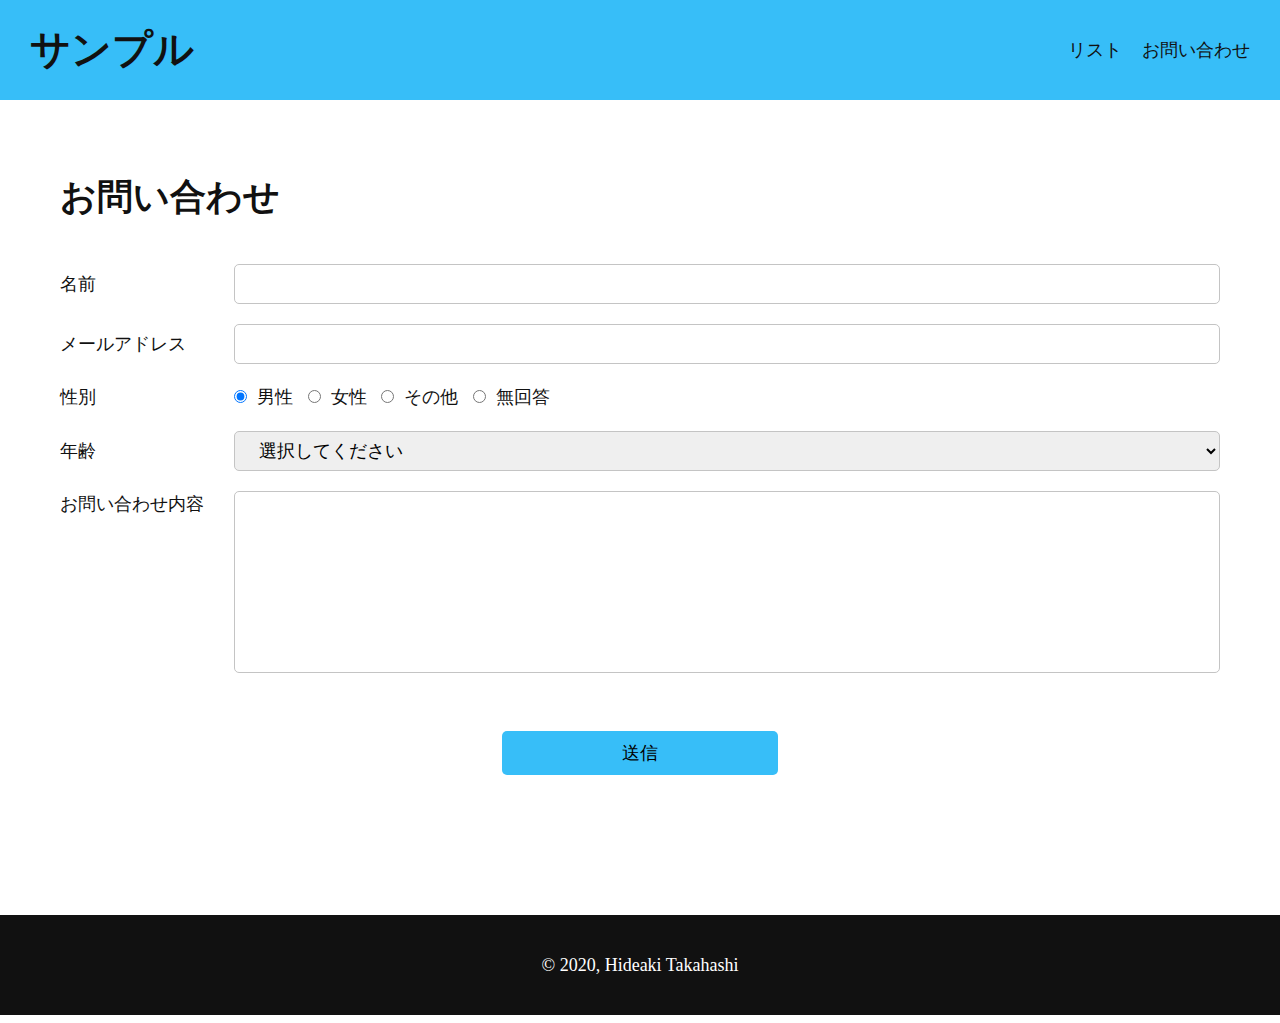
==== contact.html @ 67ea4522 "add: list page, contact page" ====
<!DOCTYPE html>
<html lang="en">
<head>
  <meta charset="UTF-8">
  <meta name="viewport" content="width=device-width, initial-scale=1.0">
  <title>Accessibility</title>
  <link rel="stylesheet" href="./assets/css/app.css">
  <link rel="stylesheet" href="./assets/css/contact.css">
</head>
<body>
  <header class="header">
    <h1 class="title">サンプル</h1>
    <nav class="menu">
      <a href="./index.html" class="menu-item">リスト</a>
      <a href="./contact.html" class="menu-item">お問い合わせ</a>
    </nav>
  </header>
  <main class="main">
    <h3 class="subtitle">お問い合わせ</h3>
    <form id="form" class="form">
      <div class="form-item">
        <label for="name" class="form-label">名前</label>
        <div class="form-area">
          <input id="name" type="text" name="name" class="form-textbox">
        </div>
      </div>
      <div class="form-item">
        <label for="email" class="form-label">メールアドレス</label>
        <div class="form-area">
          <input id="email" type="email" name="email" class="form-textbox">
        </div>
      </div>
      <div class="form-item">
        <label for="gender" class="form-label">性別</label>
        <div class="form-area">
          <input type="radio" name="gender" value="男性" class="form-radio" checked>男性
          <input type="radio" name="gender" value="女性" class="form-radio">女性
          <input type="radio" name="gender" value="その他" class="form-radio">その他
          <input type="radio" name="gender" value="無回答" class="form-radio">無回答
        </div>
      </div>
      <div class="form-item">
        <label for="age" class="form-label">年齢</label>
        <div class="form-area">
          <select id="age" name="age" class="form-selectbox">
            <option value="">選択してください</option>
            <option value="20歳未満">20歳未満</option>
            <option value="20-29歳">20-29歳</option>
            <option value="30-39歳">30-39歳</option>
            <option value="40-49歳">40-49歳</option>
            <option value="50-59歳">50-59歳</option>
            <option value="60-69歳">60-69歳</option>
            <option value="70-79歳">70-79歳</option>
            <option value="80歳以上">80歳以上</option>
          </select>
        </div>
      </div>
      <div class="form-item">
        <label for="contact" class="form-label">お問い合わせ内容</label>
        <div class="form-area">
          <textarea name="contact" rows="8" class="form-textarea"></textarea>
        </div>
      </div>
      <div class="form-submit">
        <button type="submit" class="form-submit_btn">送信</button>
      </div>
    </form>
  </main>
  <footer class="footer">
    <div class="copyright">© 2020, Hideaki Takahashi</div>
  </footer>
  <script src="./assets/js/app.js"></script>
</body>
</html>
---- assets/css/app.css ----
body {
  padding: 0;
  border: none;
  margin: 0;
  box-sizing: border-box;
  font-size: 18px;
  color: #111111;
  line-height: 1.5;
}

.header {
  height: 100px;
  display: flex;
  justify-content: space-between;
  align-items: center;
  background: #37BEF8;
  padding: 0 30px;
  margin: 0 0 70px;
}

.title{
  font-size: 40px;
  font-weight: bold;
}

.menu {
  display: flex;
  justify-content: space-between;
  align-items: center;
}

.menu-item {
  display: inline-block;
  color: #111111;
  text-decoration: none;
}
.menu-item:first-of-type {
  padding: 0 20px 0 0;
}

.subtitle {
  font-size: 36px;
  margin: 0 0 40px;
}

.main {
  padding: 0 60px;
}

.footer {
  height: 100px;
  display: flex;
  justify-content: center;
  align-items: center;
  background: #111111;
}

.copyright {
  color: #ffffff;
}
---- assets/css/contact.css ----
.form {
  margin: 0 0 140px;
}

.form-item {
  display: flex;
  align-items: center;
  margin: 0 0 20px;
}
.form-item:nth-of-type(5) {
  align-items: start;
  margin: 0 0 50px;
}

.form-label {
  display: inline-block;
  flex: 0 0 144px;
  white-space: nowrap;
  margin: 0 30px 0 0;
}

.form-area {
  width: 100%;
}

.form-textbox {
  width: 100%;
  height: 40px;
  display: inline-block;
  font-size: 18px;
  box-sizing: border-box;
  padding: 0 20px;
  border: 1px solid #c4c4c4;
  border-radius: 5px;
}

.form-radio {
  box-sizing: border-box;
  margin: 0 10px 0;
}
.form-radio:first-of-type {
  margin: 0 10px 0 0;
}

.form-selectbox {
  width: 100%;
  height: 40px;
  display: inline-block;
  font-size: 18px;
  box-sizing: border-box;
  padding: 0 20px;
  border: 1px solid #c4c4c4;
  border-radius: 5px;
}

.form-textarea {
  width: 100%;
  display: inline-block;
  resize: none;
  font-size: 18px;
  box-sizing: border-box;
  padding: 10px 20px;
  border: 1px solid #c4c4c4;
  border-radius: 5px;
}

.form-submit {
  text-align: center;
}

.form-submit_btn {
  background: #37BEF8;
  font-size: 18px;
  padding: 10px 120px;
  border: none;
  border-radius: 5px;
}

.error-message {
  color: #F81D1D;
  font-size: 14px;
  margin: 0;
}
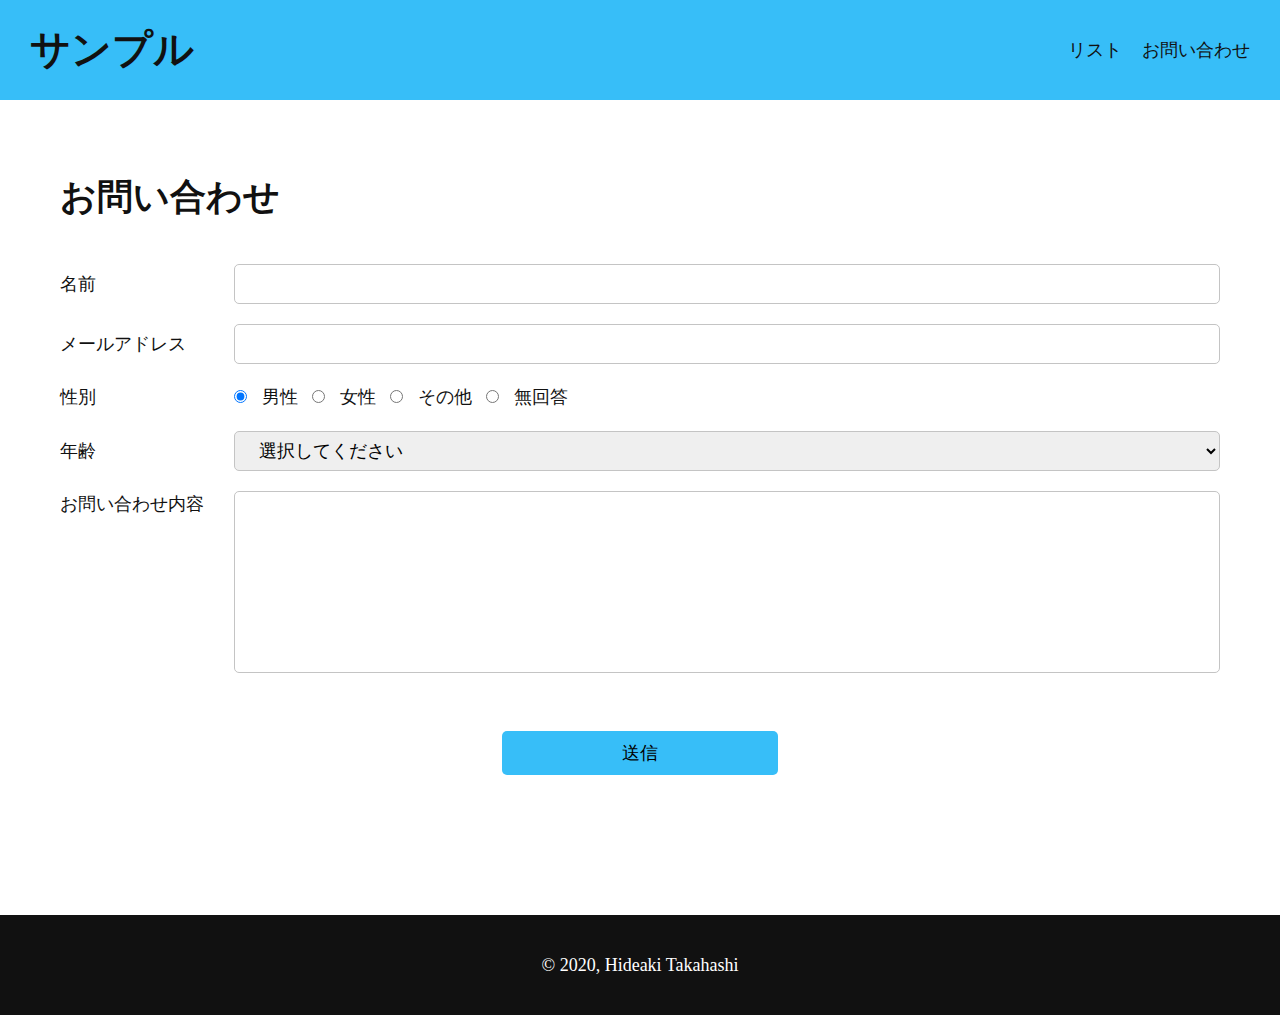
==== commit f01db293: "fix: contact page" ====
--- a/contact.html
+++ b/contact.html
@@ -31,12 +31,16 @@
         </div>
       </div>
       <div class="form-item">
-        <label for="gender" class="form-label">性別</label>
+        <div class="form-label">性別</div>
         <div class="form-area">
-          <input type="radio" name="gender" value="男性" class="form-radio" checked>男性
-          <input type="radio" name="gender" value="女性" class="form-radio">女性
-          <input type="radio" name="gender" value="その他" class="form-radio">その他
-          <input type="radio" name="gender" value="無回答" class="form-radio">無回答
+          <input id="male" type="radio" name="gender" value="男性" class="form-radio" checked>
+          <label for="male">男性</label>
+          <input id="female" type="radio" name="gender" value="女性" class="form-radio">
+          <label for="female">女性</label>
+          <input id="other" type="radio" name="gender" value="その他" class="form-radio">
+          <label for="other">その他</label>
+          <input id="noAnswer" type="radio" name="gender" value="無回答" class="form-radio">
+          <label for="noAnswer">無回答</label>
         </div>
       </div>
       <div class="form-item">
@@ -58,7 +62,7 @@
       <div class="form-item">
         <label for="contact" class="form-label">お問い合わせ内容</label>
         <div class="form-area">
-          <textarea name="contact" rows="8" class="form-textarea"></textarea>
+          <textarea id="contact" name="contact" rows="8" class="form-textarea"></textarea>
         </div>
       </div>
       <div class="form-submit">
